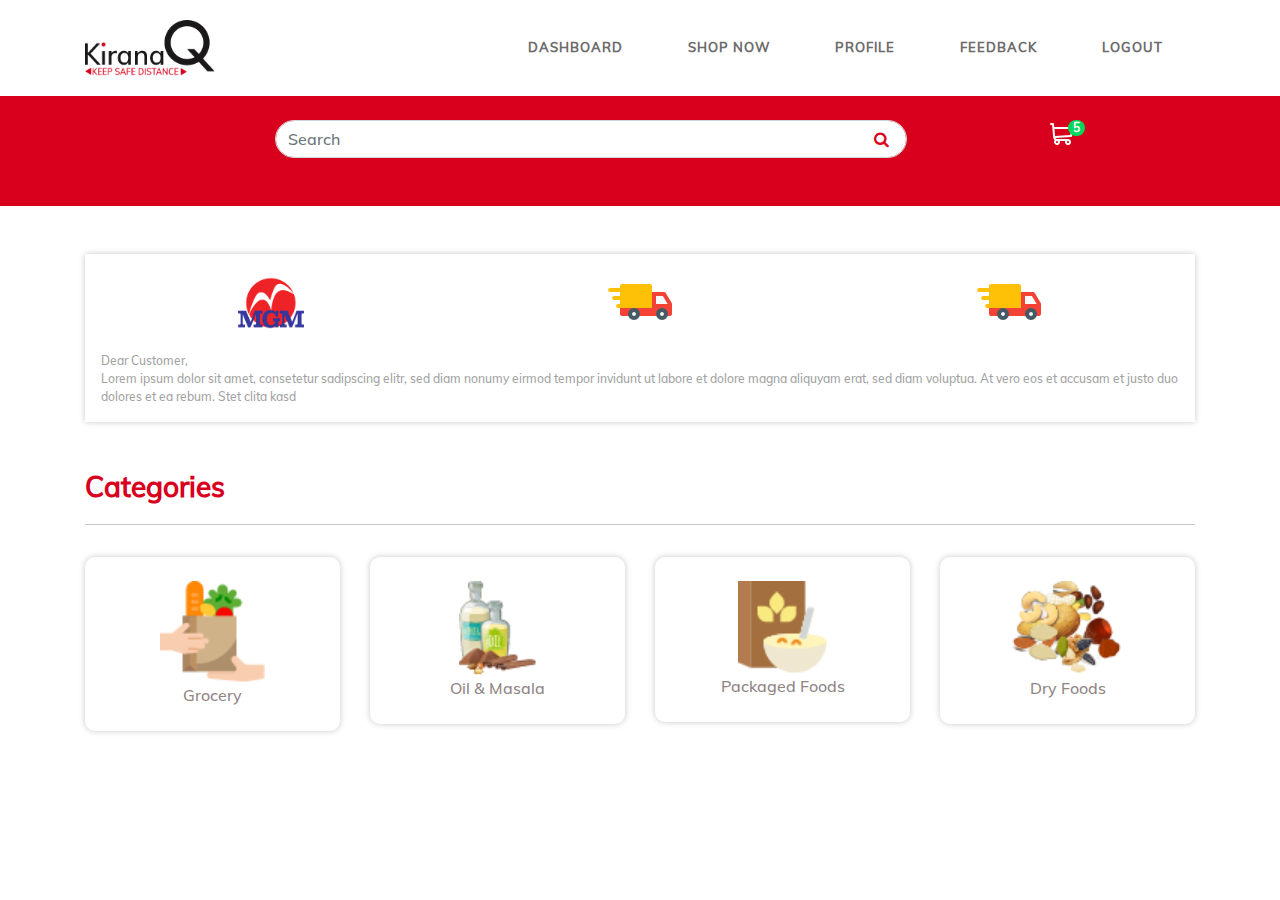
==== index.html @ 2d65f1b4 "first commit" ====
<!DOCTYPE html>
<html lang="en">
<head>
  <meta charset="utf-8">
  <meta name="viewport" content="width=device-width, initial-scale=1, shrink-to-fit=no">
  <title>Customer Registration Page | Kirana</title>
  <link rel="icon" type="image/png" href="img/logo.png">
  <link href="assets/bootstrap/css/bootstrap.min.css" rel="stylesheet">
  <link href="assets/fontawesome-free/css/all.min.css" rel="stylesheet" type="text/css">
  <link href="css/custom.css" rel="stylesheet">
  <link href="css/home.css" rel="stylesheet">
  <link rel="stylesheet" href="https://cdnjs.cloudflare.com/ajax/libs/font-awesome/4.7.0/css/font-awesome.min.css">
  <script src="https://cdnjs.cloudflare.com/ajax/libs/popper.js/1.16.0/umd/popper.min.js"></script>
</head>
<body id="page-top">
  <nav class="navbar navbar-expand-lg navbar-dark" id="mainNav">
    <div class="container">
      <a class="navbar-brand" href="index.html">
        <img src="img/logo.png" class="img-fluid logo">
      </a>
      <button class="navbar-toggler navbar-toggler-right" type="button" data-toggle="collapse" data-target="#navbarResponsive" aria-controls="navbarResponsive" aria-expanded="false" aria-label="Toggle navigation">
        Menu
        <i class="fas fa-bars"></i>
      </button>
      <div class="collapse navbar-collapse" id="navbarResponsive">
        <ul class="navbar-nav text-uppercase ml-auto">
          <li class="nav-item">
            <a class="nav-link" href="#">Dashboard</a>
          </li>
          <li class="nav-item">
            <a class="nav-link" href="#">Shop Now</a>
          </li>
          <li class="nav-item">
            <a class="nav-link" href="#">Profile </a>
          </li>
          <li class="nav-item">
            <a class="nav-link" href="#">Feedback</a>
          </li>
          <li class="nav-item">
            <a class="nav-link" href="#">Logout</a>
          </li>
        </ul>
      </div>
    </div>
  </nav>

  <section class="py-4 bg-red filter-sticky">
    <div class="container">
      <div class="row">
        <div class="col-lg-2 text-center">

        </div>
        <div class="col-lg-7 col-md-10 col-9">
          <div class="input-group search-field">
            <input class=" form-control py-2 rounded-pill mr-1 pr-5" type="search" placeholder="Search" id="search">
            <span class="input-group-append">
              <button class="btn rounded-pill border-0 ml-n5" type="button">
                <i class="fa fa-search clr-red"></i>
              </button>
            </span>
          </div>
        </div>
        <div class="col-lg-1 col-md-2 col-sm-2 col-3 mx-auto text-center">
          <a href="cart-list.html">
            <!-- <i class="fa fa-shopping-cart clr-white font-24"></i> -->
            <img src="img/shopping-cart.svg" class="img-fluid">
            <span class='badge' id='lblCartCount'> 5 </span>
          </a>
        </div>
        
        <div class="col-lg-12 mtmin32 pl-5 mobile-hide">
          <div class="dropdown pl-4">
            <a  class="btn-filter" data-toggle="dropdown">
              <i class="fa fa-filter clr-red"></i>
            </a>
            <div class="dropdown-menu filter-dropdown">
              <span class="dropdown-menu-arrow"></span>
              <div class="col-lg-12 px-5 pt-4">
                <h6 class="clr-grey mb-2">Sort By</h6>
                <a class="btn btn-sm filter-keywords mr-3 mb-3" href="#">Featured</a>
                <a class="btn btn-sm filter-keywords mr-3 mb-3 " href="#">Price:Low To High</a>
                <a class="btn btn-sm filter-keywords mr-3 mb-3" href="#">Price:High To Low</a>
                <a class="btn btn-sm filter-keywords mr-3 mb-3" href="#">Avg:customer Review</a>
                <hr class="hr-filter">
              </div>
              <div class="col-lg-12 px-5">
                <h6 class="clr-grey mb-2">Department</h6>
                <a class="btn btn-sm filter-keywords mr-3 mb-3" href="#">Any Department</a>
                <a class="btn btn-sm filter-keywords mr-3 mb-3" href="#">Grocery & Gourmet Food </a>
              </div>
            </div>
          </div>
        </div>
      </div>
    </div>
  </section>


  <section class="my-5">
    <div class="container"> 
      <div class="row">
        <div class="col-12">
          <div class="info-box p-3">
            <div class="row text-center">
              <div class="col-4">
                <img src="img/mgm.png" class="img-fluid">
              </div>
              <div class="col-4">
                <img src="img/delivery.png" class="img-fluid">
              </div>
              <div class="col-4">
                <img src="img/delivery.png" class="img-fluid">
              </div>
              <div class="col-lg-12 clr-grey font-12 text-left mt-3">
                Dear Customer, <br>
                Lorem ipsum dolor sit amet, consetetur sadipscing elitr, sed diam nonumy eirmod tempor invidunt ut labore et dolore magna aliquyam erat, sed diam voluptua. At vero eos et accusam et justo duo dolores et ea rebum. Stet clita kasd 
              </div>
            </div>
          </div>
        </div>
      </div>
    </div>
  </section>

  <section class="my-5">
    <div class="container"> 
      <h3 class="cat-title mb-3">Categories</h3>
      <div class="row text-center">
        <div class="col-md-3 col-6 my-3">
          <a href="grocery-list.html">
            <div class="cat-box py-4">
              <img src="img/grocery.png" class="img-fluid">
              <div class="cat-name">Grocery</div>
            </div>
          </a>
        </div>
        <div class="col-md-3 col-6 my-3">
          <div class="cat-box py-4">
            <img src="img/oil-masala.png" class="img-fluid">
            <div class="cat-name">Oil & Masala</div>
          </div>
        </div>
        <div class="col-md-3 col-6 my-3">
          <div class="cat-box py-4">
            <img src="img/packaged-foods.png" class="img-fluid">
            <div class="cat-name">Packaged Foods</div>
          </div>
        </div>
        <div class="col-md-3 col-6 my-3">
          <div class="cat-box py-4">
            <img src="img/dry-foods.png" class="img-fluid">
            <div class="cat-name">Dry Foods</div>
          </div>
        </div>
      </div>
    </div>
  </section>
  <script src="assets/jquery/jquery.min.js"></script>
  <script src="assets/bootstrap/js/bootstrap.min.js"></script>
  <script src="js/custom.js"></script>
</body>
</html>
---- css/custom.css ----
@font-face {
  font-family: 'Muli';
  src: url(../font/Muli-Medium.ttf);
}


body {
  overflow-x: hidden;
  font-family: Muli;
}

a {
  color: #D8001C;
}

a:hover {
  color: #D8001C;
  text-decoration: none;
}
h1,h2,h3,h4,h5,h6{
  font-weight: bold;
}
.font-12{
  font-size: 12px;
}
.font-20{
  font-size: 20px !important;
}
.font-24{
  font-size: 24px !important;
}
.clr-red{
  color: #D8001C;
}
.clr-white{
  color: #FFF;
}
.clr-black{
  color:#000;
}
.clr-grey{
  color:#a2a2a2;
}
.clr-green{
  color: #00D85C;
}
.bg-red{
  background-color: #D8001C;
}
.bg-white{
  background-color: #FFF;
}
.pt100{
  padding-top: 100px;
}
::-moz-selection {
  background: #D8001C;
  color: #FFF;
  text-shadow: none;
}

::selection {
  background: #D8001C;
  color: #FFF;
  text-shadow: none;
}

img::-moz-selection {
  background: transparent;
}

img::selection {
  background: transparent;
}

img::-moz-selection {
  background: transparent;
}

.logo{
  width: 130px;
}

#mainNav .navbar-toggler {
  font-size: 12px;
  right: 0;
  padding: 13px;
  text-transform: uppercase;
  color: #D8001C;
  border: 1px solid #D8001C;
  background-color: #FFF;
}


#mainNav .navbar-brand.active, #mainNav .navbar-brand:active, #mainNav .navbar-brand:focus, #mainNav .navbar-brand:hover {
  color: #D8001C;
}

#mainNav .navbar-nav .nav-item .nav-link {
  font-size: 13px;
  font-weight: 600;
  padding: 0.75em 0;
  letter-spacing: 1px;
  color: #6d6b6b;
}

#mainNav .navbar-nav .nav-item .nav-link.active, #mainNav .navbar-nav .nav-item .nav-link:hover {
  color: #D8001C;
}

@media (min-width: 992px) {
  #mainNav {
    padding-top: 15px;
    padding-bottom: 15px;
    transition: padding-top 0.3s, padding-bottom 0.3s;
    border: none;
    background-color: #FFF;
    box-shadow: 0px 0px 10px #0000002e;

  }
  #mainNav .navbar-brand {
    font-size: 1.75em;
    transition: all 0.3s;
  }
  #mainNav .navbar-nav .nav-item .nav-link {
    padding: 1em 2.5em !important;
  }
  #mainNav.navbar-shrink {
    padding-top: 0;
    padding-bottom: 0;
    background-color: #fff;
  }
  #mainNav.navbar-shrink .navbar-brand {
    font-size: 1.25em;
    padding: 12px 0;
  }
}

.required-field{
  color: red;
}
@media (max-width: 991px){
  .text-right{
    text-align: left !important;
  }
  .mobile-hide{
    display: none;
  }
}

@media (min-width: 992px){
  .modal-dialog {
    max-width: 80%;
    margin: 1.75rem auto;
  }
}

.badge {
  padding-left: 9px;
  padding-right: 9px;
  -webkit-border-radius: 9px;
  -moz-border-radius: 9px;
  border-radius: 9px;
}


#lblCartCount {
  font-size: 12px;
  background: #00D85C;
  color: #fff;
  padding: 2px 5px;
  vertical-align: top;
  margin-left: -10px; 
}
.filter-sticky {
  position: -webkit-sticky;
  position: sticky;
  top: 0;
  z-index: 1;
}
---- css/home.css ----
.info-box{
	box-shadow: 0px 0px 6px #00000038;
}
.cat-box{
	box-shadow: 0px 0px 6px #00000038;
	border-radius: 10px;
}
.cat-title{
	color: #D8001C;
	border-bottom: 1px solid #00000038;
	padding-bottom: 20px;
}
.cat-name{
	color: #908585;
}
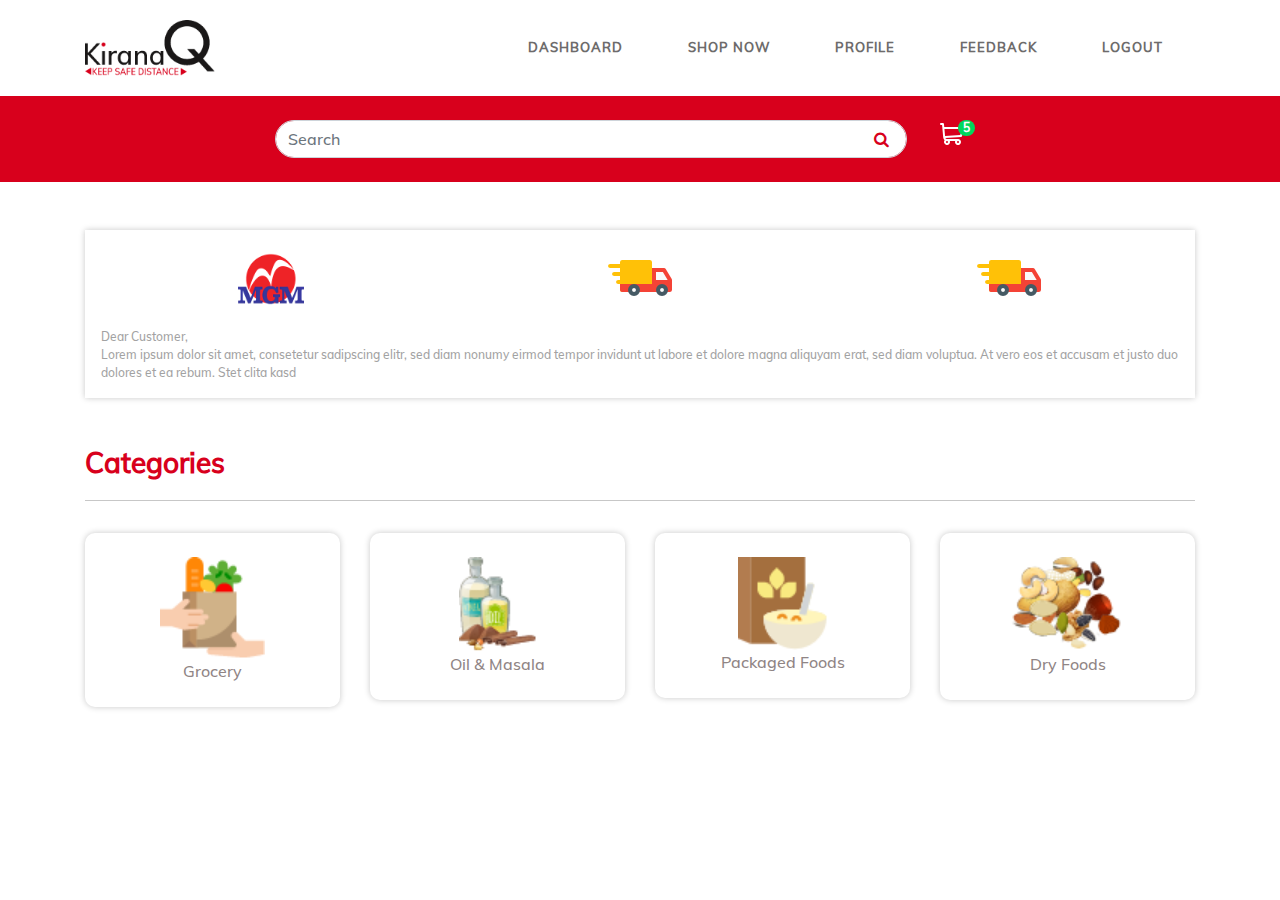
==== commit 1d85b4eb: "first changes" ====
--- a/index.html
+++ b/index.html
@@ -3,7 +3,7 @@
 <head>
   <meta charset="utf-8">
   <meta name="viewport" content="width=device-width, initial-scale=1, shrink-to-fit=no">
-  <title>Customer Registration Page | Kirana</title>
+  <title>Home Page | Kirana</title>
   <link rel="icon" type="image/png" href="img/logo.png">
   <link href="assets/bootstrap/css/bootstrap.min.css" rel="stylesheet">
   <link href="assets/fontawesome-free/css/all.min.css" rel="stylesheet" type="text/css">
@@ -60,36 +60,12 @@
             </span>
           </div>
         </div>
-        <div class="col-lg-1 col-md-2 col-sm-2 col-3 mx-auto text-center">
+        <div class="col-lg-1 col-md-2 col-sm-2 col-3">
           <a href="cart-list.html">
             <!-- <i class="fa fa-shopping-cart clr-white font-24"></i> -->
             <img src="img/shopping-cart.svg" class="img-fluid">
             <span class='badge' id='lblCartCount'> 5 </span>
           </a>
-        </div>
-        
-        <div class="col-lg-12 mtmin32 pl-5 mobile-hide">
-          <div class="dropdown pl-4">
-            <a  class="btn-filter" data-toggle="dropdown">
-              <i class="fa fa-filter clr-red"></i>
-            </a>
-            <div class="dropdown-menu filter-dropdown">
-              <span class="dropdown-menu-arrow"></span>
-              <div class="col-lg-12 px-5 pt-4">
-                <h6 class="clr-grey mb-2">Sort By</h6>
-                <a class="btn btn-sm filter-keywords mr-3 mb-3" href="#">Featured</a>
-                <a class="btn btn-sm filter-keywords mr-3 mb-3 " href="#">Price:Low To High</a>
-                <a class="btn btn-sm filter-keywords mr-3 mb-3" href="#">Price:High To Low</a>
-                <a class="btn btn-sm filter-keywords mr-3 mb-3" href="#">Avg:customer Review</a>
-                <hr class="hr-filter">
-              </div>
-              <div class="col-lg-12 px-5">
-                <h6 class="clr-grey mb-2">Department</h6>
-                <a class="btn btn-sm filter-keywords mr-3 mb-3" href="#">Any Department</a>
-                <a class="btn btn-sm filter-keywords mr-3 mb-3" href="#">Grocery & Gourmet Food </a>
-              </div>
-            </div>
-          </div>
         </div>
       </div>
     </div>
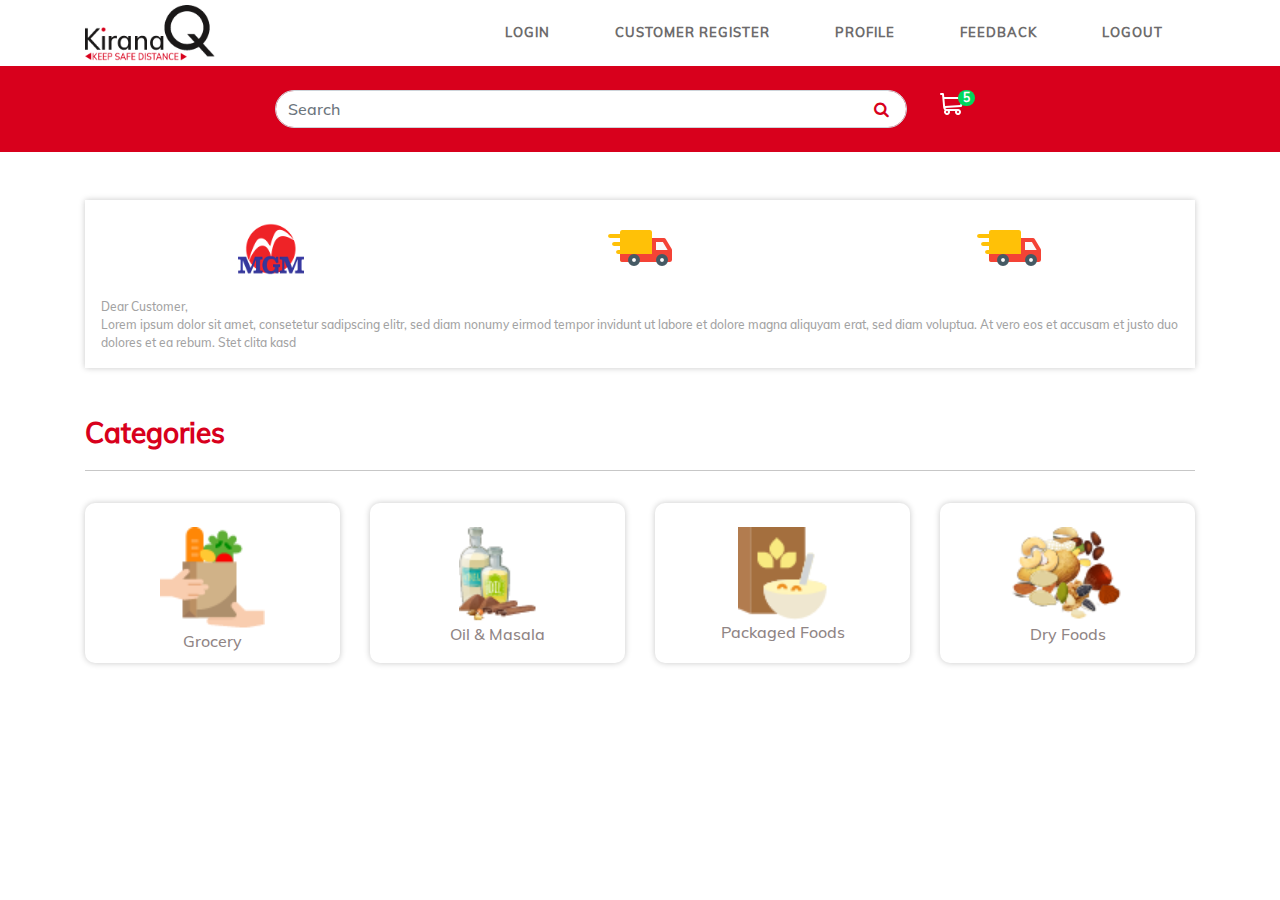
==== commit 762d4f7f: "login and customer register page" ====
--- a/index.html
+++ b/index.html
@@ -25,10 +25,10 @@
       <div class="collapse navbar-collapse" id="navbarResponsive">
         <ul class="navbar-nav text-uppercase ml-auto">
           <li class="nav-item">
-            <a class="nav-link" href="#">Dashboard</a>
+            <a class="nav-link" href="login.html">Login</a>
           </li>
           <li class="nav-item">
-            <a class="nav-link" href="#">Shop Now</a>
+            <a class="nav-link" href="customer-register.html">Customer Register</a>
           </li>
           <li class="nav-item">
             <a class="nav-link" href="#">Profile </a>
--- a/css/custom.css
+++ b/css/custom.css
@@ -50,6 +50,9 @@
 }
 .bg-white{
   background-color: #FFF;
+}
+.bg-green{
+  background-color: #00D85C;
 }
 .pt100{
   padding-top: 100px;
@@ -111,8 +114,8 @@
 
 @media (min-width: 992px) {
   #mainNav {
-    padding-top: 15px;
-    padding-bottom: 15px;
+    padding-top: 0px;
+    padding-bottom: 0px;
     transition: padding-top 0.3s, padding-bottom 0.3s;
     border: none;
     background-color: #FFF;
@@ -177,5 +180,5 @@
   position: -webkit-sticky;
   position: sticky;
   top: 0;
-  z-index: 1;
+  z-index: 5;
 }--- a/css/home.css
+++ b/css/home.css
@@ -4,6 +4,7 @@
 .cat-box{
 	box-shadow: 0px 0px 6px #00000038;
 	border-radius: 10px;
+	height: 160px;
 }
 .cat-title{
 	color: #D8001C;
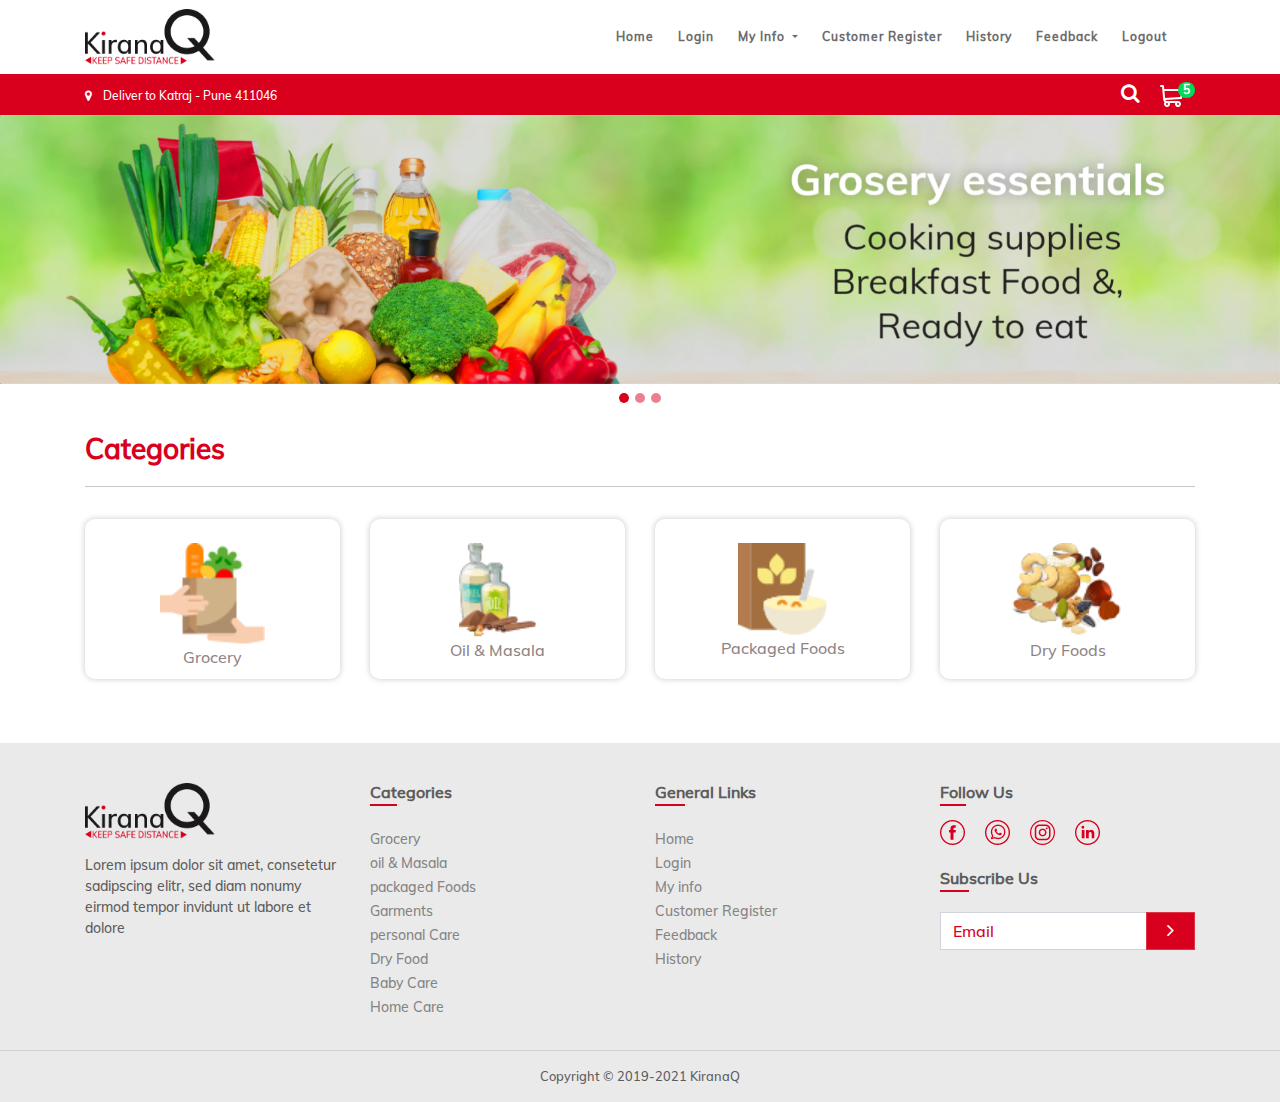
==== commit bd5edf50: "footer added" ====
--- a/index.html
+++ b/index.html
@@ -15,7 +15,7 @@
 <body id="page-top">
   <nav class="navbar navbar-expand-lg navbar-dark" id="mainNav">
     <div class="container">
-      <a class="navbar-brand" href="index.html">
+      <a class="navbar-brand" href="loader.html">
         <img src="img/logo.png" class="img-fluid logo">
       </a>
       <button class="navbar-toggler navbar-toggler-right" type="button" data-toggle="collapse" data-target="#navbarResponsive" aria-controls="navbarResponsive" aria-expanded="false" aria-label="Toggle navigation">
@@ -23,77 +23,126 @@
         <i class="fas fa-bars"></i>
       </button>
       <div class="collapse navbar-collapse" id="navbarResponsive">
-        <ul class="navbar-nav text-uppercase ml-auto">
+        <div class="bg-red p-0 desktop-hide h50 py-2">
+          <div class="row">
+            <img src="img/avatar.png" class="rounded-circle ml-4 my-auto bg-white" alt="Cinque Terre">
+            <p class="clr-white px-3 my-auto">Hello Lorem</p>
+            <div class="mobile-right col-4 my-auto">
+              <i class="fa fa-pencil-square-o clr-white pr-2" aria-hidden="true"></i>
+            </div>
+          </div>
+        </div>
+        <div class="bg-light py-2 desktop-hide">
+          <div class="row">
+            <div class="pl-4 ml-1">
+              Welcome
+            </div>
+            <div class="mobile-right col-7">
+              <span class="close-menu clr-red">X</span>
+            </div>
+          </div>
+        </div>
+        <ul class="navbar-nav ml-auto p-3">
+          <li class="nav-item">
+            <a class="nav-link" href="loader.html">Home</a>
+          </li>
           <li class="nav-item">
             <a class="nav-link" href="login.html">Login</a>
           </li>
           <li class="nav-item">
+            <div class="dropdown drp-link">
+              <a href="#" class="nav-link dropdown-toggle" data-toggle="dropdown">
+                My Info
+              </a>
+              <div class="dropdown-menu">
+                <a class="dropdown-item" href="my-order-history.html">Orders</a>
+                <a class="dropdown-item" href="cart-list.html">Cart</a>
+                <a class="dropdown-item" href="address-book.html">My Addresses</a>
+              </div>
+            </div>
+          </li>
+          <li class="nav-item">
             <a class="nav-link" href="customer-register.html">Customer Register</a>
           </li>
           <li class="nav-item">
-            <a class="nav-link" href="#">Profile </a>
-          </li>
-          <li class="nav-item">
-            <a class="nav-link" href="#">Feedback</a>
+            <a class="nav-link" href="my-order-history.html">History </a>
+          </li>
+          <li class="nav-item">
+            <a class="nav-link" href="feedback.html">Feedback</a>
           </li>
           <li class="nav-item">
             <a class="nav-link" href="#">Logout</a>
           </li>
         </ul>
+        <div class="px-3 desktop-hide">
+          <div class="clr-red">
+            Retailing  in the times  of <br>corona virus
+          </div>
+          <p class="font-12 mt-3">
+            Lorem Ipsum is simply dummy text of the printing and typesetting industry. Lorem Ipsum has been the industry's standard
+          </p>
+        </div>
       </div>
     </div>
   </nav>
 
-  <section class="py-4 bg-red filter-sticky">
+  <section class="py-2 bg-red filter-sticky">
     <div class="container">
       <div class="row">
-        <div class="col-lg-2 text-center">
-
-        </div>
-        <div class="col-lg-7 col-md-10 col-9">
-          <div class="input-group search-field">
-            <input class=" form-control py-2 rounded-pill mr-1 pr-5" type="search" placeholder="Search" id="search">
-            <span class="input-group-append">
-              <button class="btn rounded-pill border-0 ml-n5" type="button">
-                <i class="fa fa-search clr-red"></i>
-              </button>
-            </span>
-          </div>
-        </div>
-        <div class="col-lg-1 col-md-2 col-sm-2 col-3">
-          <a href="cart-list.html">
-            <!-- <i class="fa fa-shopping-cart clr-white font-24"></i> -->
-            <img src="img/shopping-cart.svg" class="img-fluid">
-            <span class='badge' id='lblCartCount'> 5 </span>
-          </a>
-        </div>
-      </div>
-    </div>
-  </section>
-
-
-  <section class="my-5">
-    <div class="container"> 
-      <div class="row">
-        <div class="col-12">
-          <div class="info-box p-3">
-            <div class="row text-center">
-              <div class="col-4">
-                <img src="img/mgm.png" class="img-fluid">
-              </div>
-              <div class="col-4">
-                <img src="img/delivery.png" class="img-fluid">
-              </div>
-              <div class="col-4">
-                <img src="img/delivery.png" class="img-fluid">
-              </div>
-              <div class="col-lg-12 clr-grey font-12 text-left mt-3">
-                Dear Customer, <br>
-                Lorem ipsum dolor sit amet, consetetur sadipscing elitr, sed diam nonumy eirmod tempor invidunt ut labore et dolore magna aliquyam erat, sed diam voluptua. At vero eos et accusam et justo duo dolores et ea rebum. Stet clita kasd 
-              </div>
-            </div>
-          </div>
-        </div>
+        <div class="col-8 clr-white">
+          <span class="font-12"><i class="fa fa-map-marker  pr-2" aria-hidden="true"></i>
+          Deliver to Katraj - Pune 411046</span> 
+        </div>
+        <div class="col-4 text-right">
+          <span>
+            <i class="fa fa-search clr-white font-20 pr-3"></i>
+            <a href="cart-list.html">
+              <img src="img/shopping-cart.svg" class="img-fluid">
+              <span class='badge' id='lblCartCount'> 5 </span>
+            </a>
+          </span>
+        </div>
+      </div>
+    </div>
+  </section>
+
+  <!-- Desktop Banner Images -->
+  <section class="mobile-hide">
+   <div id="demo" class="carousel slide mx-auto" data-ride="carousel">
+    <ul class="carousel-indicators bottom-45">
+      <li data-target="#demo" data-slide-to="0" class="active"></li>
+      <li data-target="#demo" data-slide-to="1"></li>
+      <li data-target="#demo" data-slide-to="2"></li>
+    </ul>
+    <div class="carousel-inner">
+      <div class="carousel-item active">
+        <img src="img/banner1.png" class="img-fluid">
+      </div>
+      <div class="carousel-item">
+        <img src="img/banner1.png" class="img-fluid">
+      </div>
+      <div class="carousel-item">
+        <img src="img/banner1.png" class="img-fluid">
+      </div>
+    </div>
+  </section>
+
+  <section class="desktop-hide">
+   <div id="demo1" class="carousel slide mx-auto" data-ride="carousel">
+    <ul class="carousel-indicators bottom-45">
+      <li data-target="#demo1" data-slide-to="0" class="active"></li>
+      <li data-target="#demo1" data-slide-to="1"></li>
+      <li data-target="#demo1" data-slide-to="2"></li>
+    </ul>
+    <div class="carousel-inner">
+      <div class="carousel-item active">
+        <img src="img/mobilebanner1.png" class="img-fluid">
+      </div>
+      <div class="carousel-item">
+        <img src="img/mobilebanner1.png" class="img-fluid">
+      </div>
+      <div class="carousel-item">
+        <img src="img/mobilebanner1.png" class="img-fluid">
       </div>
     </div>
   </section>
@@ -131,6 +180,67 @@
       </div>
     </div>
   </section>
+  <footer class="py-3 footer-bg">
+    <div class="container">
+      <div class="row">
+        <div class="col-lg-3 pt-4">
+          <img src="img/logo.png" class="img-fluid pb-3 logo" alt="kiranaq">
+          <p class="footer-text font-14">
+            Lorem ipsum dolor sit amet, consetetur sadipscing elitr, sed diam nonumy eirmod tempor invidunt ut labore et dolore
+          </p>
+        </div>
+        <div class="col-lg-3 pt-4">
+          <h5 class="footer-heading"><span class="bor-btm-red">Cat</span>egories</h5>
+          <ul class="list-unstyled mt-4">
+            <li><a href="#" class="footer-link">Grocery</a></li>
+            <li><a href="#" class="footer-link">oil & Masala</a></li>
+            <li><a href="#" class="footer-link">packaged Foods</a></li>
+            <li><a href="#" class="footer-link">Garments</a></li>
+            <li><a href="#" class="footer-link">personal Care</a></li>
+            <li><a href="#" class="footer-link">Dry Food</a></li>
+            <li><a href="#" class="footer-link">Baby Care</a></li>
+            <li><a href="#" class="footer-link">Home Care</a></li>
+          </ul>
+        </div>
+        <div class="col-lg-3 pt-4">
+          <h5 class="footer-heading"><span class="bor-btm-red">Gen</span>eral Links</h5>
+          <ul class="list-unstyled mt-4">
+            <li><a href="#" class="footer-link">Home</a></li>
+            <li><a href="#" class="footer-link">Login</a></li>
+            <li><a href="#" class="footer-link">My info</a></li>
+            <li><a href="#" class="footer-link">Customer Register</a></li>
+            <li><a href="#" class="footer-link">Feedback</a></li>
+            <li><a href="#" class="footer-link">History</a></li>
+          </ul>
+        </div>
+        <div class="col-lg-3 mt-4">
+          <h5 class="footer-heading"><span class="bor-btm-red">Foll</span>ow Us</h5>
+          <div class="mt-3">
+            <a href="#"><img src="img/fb.png" class="img-fluid "></a>
+            <a href="#"><img src="img/whats-app.png" class="img-fluid pl-3"></a>
+            <a href="#"><img src="img/insta.png" class="img-fluid pl-3"></a>
+            <a href="#"><img src="img/linkedin.png" class="img-fluid pl-3"></a>
+          </div>
+          <div class="mt-4">
+            <h5 class="footer-heading"><span class="bor-btm-red">Sub</span>scribe Us</h5>
+            <form>
+              <div class="input-group my-4">
+                <input type="text" class="form-control rounded-0 subscribe" placeholder="Email" required="">
+                <div class="input-group-append">
+                  <button class="btn btn-danger bg-red rounded-0" type="submit"><i class="fa fa-angle-right font-20 px-2"></i></button>
+                </div>
+              </div>
+            </form>
+          </div>
+        </div>
+      </div>
+    </div>
+    <hr class="ft-hr">
+    <div class="container">
+      <p class="m-0 text-center footer-text small"><span class="copyright"> Copyright © 2019-2021 KiranaQ </span></p>
+    </div>
+  </footer>
+
   <script src="assets/jquery/jquery.min.js"></script>
   <script src="assets/bootstrap/js/bootstrap.min.js"></script>
   <script src="js/custom.js"></script>
--- a/css/custom.css
+++ b/css/custom.css
@@ -24,12 +24,19 @@
 .font-12{
   font-size: 12px;
 }
+.font-14{
+  font-size: 14px;
+}
 .font-20{
   font-size: 20px !important;
 }
 .font-24{
   font-size: 24px !important;
 }
+.bor-btm-red{
+  border-bottom: 2px solid #D8001C;
+  padding-bottom: 2px;
+}
 .clr-red{
   color: #D8001C;
 }
@@ -53,6 +60,9 @@
 }
 .bg-green{
   background-color: #00D85C;
+}
+.bg-grey{
+  background-color:#dad8d8;
 }
 .pt100{
   padding-top: 100px;
@@ -101,7 +111,7 @@
 }
 
 #mainNav .navbar-nav .nav-item .nav-link {
-  font-size: 13px;
+  font-size: 12px;
   font-weight: 600;
   padding: 0.75em 0;
   letter-spacing: 1px;
@@ -127,7 +137,7 @@
     transition: all 0.3s;
   }
   #mainNav .navbar-nav .nav-item .nav-link {
-    padding: 1em 2.5em !important;
+    padding: 1em 1em !important;
   }
   #mainNav.navbar-shrink {
     padding-top: 0;
@@ -139,7 +149,36 @@
     padding: 12px 0;
   }
 }
-
+.desktop-hide{
+  display: none;
+}
+
+@media (max-width: 991px) {
+  .navbar-collapse {
+    position: fixed;
+    top: 0px;
+    left: -1px;
+    width: 80%;
+    transition: all 0.5s;
+    display: block;
+    background-color: #FFF;
+    z-index: 9999;
+  }
+  .navbar-collapse.collapsing {
+    height: auto !important;
+    margin-right: 50%;
+    transition: all 0.5s;
+    display: block;
+  }
+  .desktop-hide{
+    display: block;
+  }
+
+  .navbar-collapse {
+    height: 110vh; 
+    max-height: 120vh!important;
+  }
+}
 .required-field{
   color: red;
 }
@@ -149,6 +188,9 @@
   }
   .mobile-hide{
     display: none;
+  }
+  .mobile-right{
+    text-align: right !important;
   }
 }
 
@@ -181,4 +223,67 @@
   position: sticky;
   top: 0;
   z-index: 5;
+}
+
+.progress-custom{
+  height: 5px;
+}
+.h50{
+  height: 50px;
+}
+
+.carousel-indicators li {
+  width: 10px;
+  height: 10px;
+  border-radius: 100%;
+  background-color: #D8001C;
+}
+.bottom-45{
+  bottom: -45px;
+}
+
+.drp-link .dropdown-menu{
+  border:none;
+}
+
+.drp-link .dropdown-item:focus, .dropdown-item:hover {
+  color: #ffffff;
+  text-decoration: none;
+  background-color: #d93d2b;
+}
+.drp-link .dropdown-item{
+  font-size: 12px;
+  font-weight: bold;
+  color: #6d6b6b;
+}
+.hr{
+  border:1px solid;
+}
+.fixedPosition{
+  position: fixed;
+}
+.footer-bg{
+  background-color: #EAEAEA;
+}
+.footer-text{
+  color: #5C5C5C;
+}
+.footer-heading{
+  color: #5C5C5C;
+  font-size: 16px;
+}
+.footer-link{
+  color: #848484;
+  font-size: 14px;
+}
+
+.subscribe::-webkit-input-placeholder {
+  color: #D8001C;
+}
+.subscribe:-moz-placeholder { 
+  color: #D8001C;
+}
+
+.subscribe::-moz-placeholder { 
+  color: #D8001C; 
 }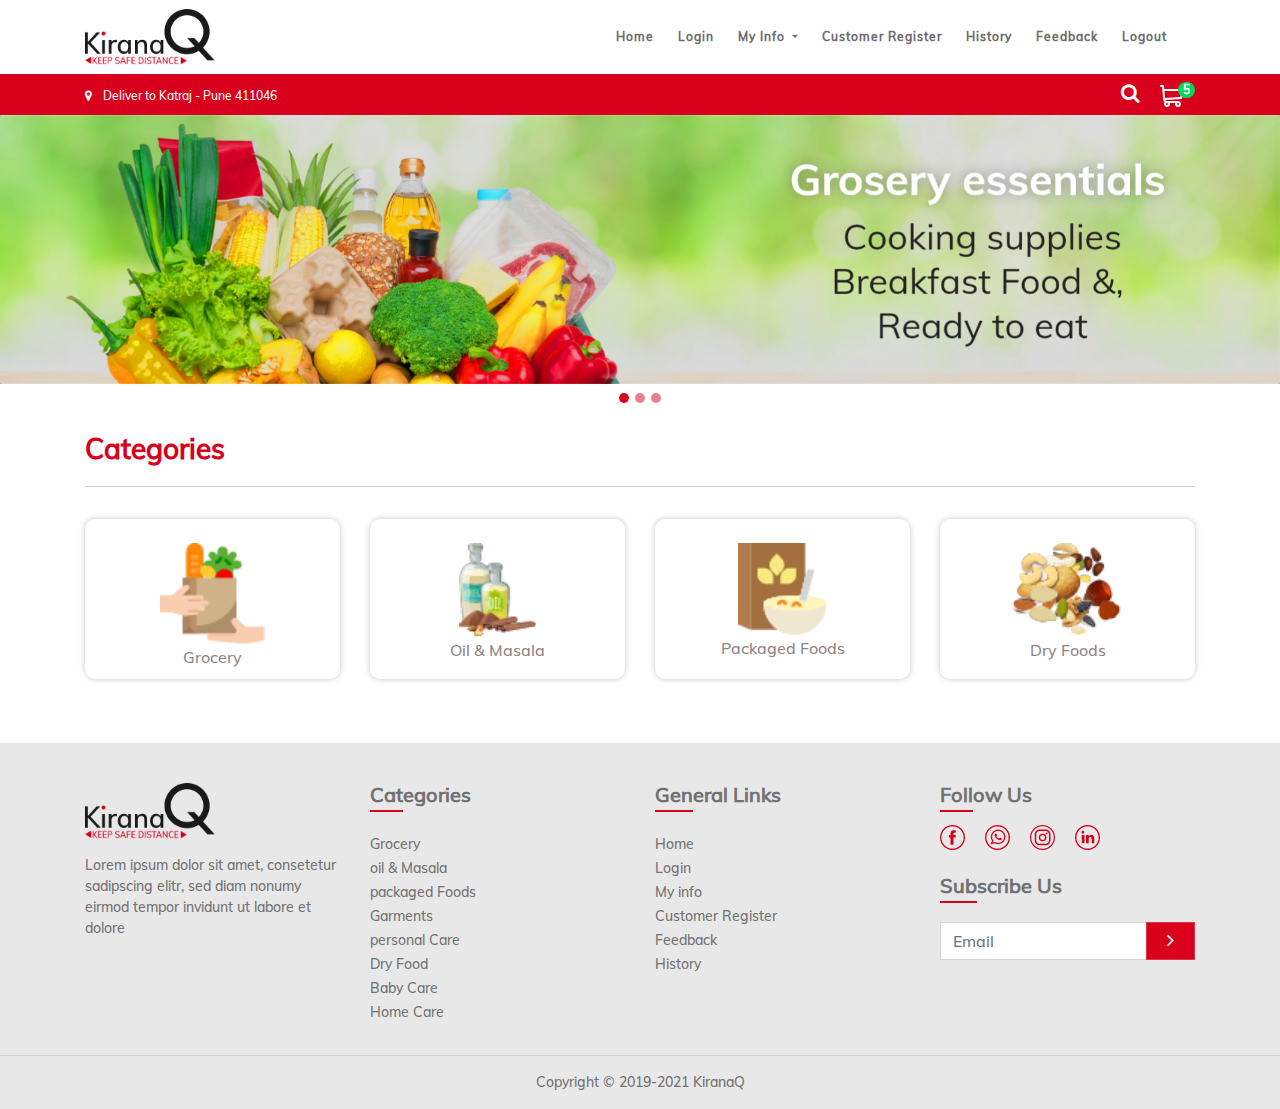
==== commit aea01a4c: "filter new added" ====
--- a/index.html
+++ b/index.html
@@ -240,7 +240,6 @@
       <p class="m-0 text-center footer-text small"><span class="copyright"> Copyright © 2019-2021 KiranaQ </span></p>
     </div>
   </footer>
-
   <script src="assets/jquery/jquery.min.js"></script>
   <script src="assets/bootstrap/js/bootstrap.min.js"></script>
   <script src="js/custom.js"></script>
--- a/css/custom.css
+++ b/css/custom.css
@@ -24,18 +24,11 @@
 .font-12{
   font-size: 12px;
 }
-.font-14{
-  font-size: 14px;
-}
 .font-20{
   font-size: 20px !important;
 }
 .font-24{
   font-size: 24px !important;
-}
-.bor-btm-red{
-  border-bottom: 2px solid #D8001C;
-  padding-bottom: 2px;
 }
 .clr-red{
   color: #D8001C;
@@ -262,28 +255,22 @@
 .fixedPosition{
   position: fixed;
 }
+
+.footer-text{
+  color:#717171;
+  font-size: 14px;
+}
+.footer-heading{
+  color:#717171;
+}
+.footer-link{
+  color:#717171;
+  font-size: 14px;
+}
 .footer-bg{
-  background-color: #EAEAEA;
-}
-.footer-text{
-  color: #5C5C5C;
-}
-.footer-heading{
-  color: #5C5C5C;
-  font-size: 16px;
-}
-.footer-link{
-  color: #848484;
-  font-size: 14px;
-}
-
-.subscribe::-webkit-input-placeholder {
-  color: #D8001C;
-}
-.subscribe:-moz-placeholder { 
-  color: #D8001C;
-}
-
-.subscribe::-moz-placeholder { 
-  color: #D8001C; 
+  background-color: #e8e8e8;
+}
+.bor-btm-red{
+  border-bottom: 2px solid #D8001C;
+  padding-bottom: 3px;
 }